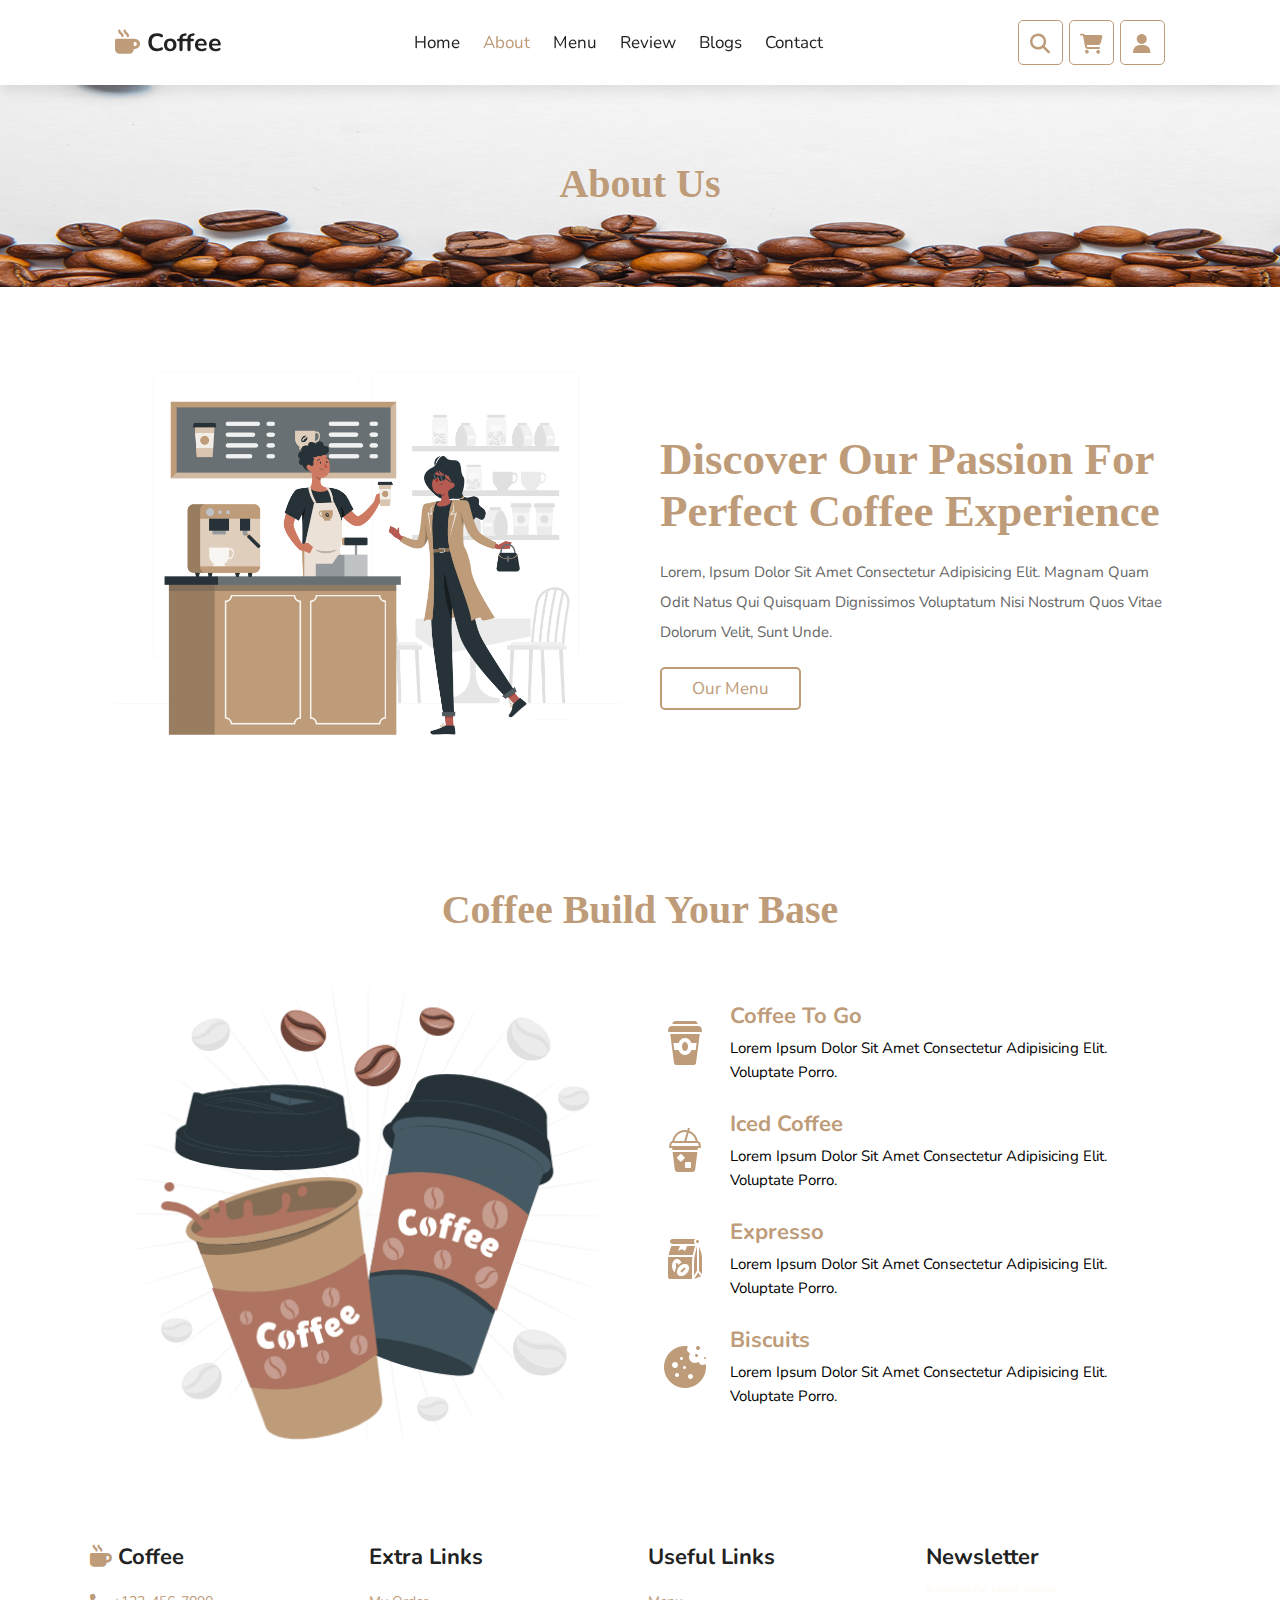
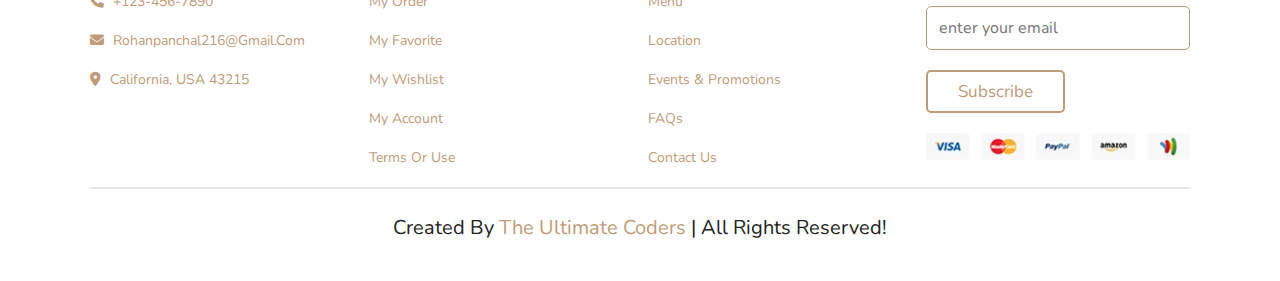
==== about.html @ 5304faed "hjyu" ====
<!DOCTYPE html>
<html lang="en">
<head>
    <meta charset="UTF-8">
    <meta name="viewport" content="width=device-width, initial-scale=1.0">
    <title>Document</title>
    <!-- fontawesome cdn -->
    <link rel="stylesheet" href="https://cdnjs.cloudflare.com/ajax/libs/font-awesome/6.5.1/css/all.min.css">
    <!-- custom css link -->
    <link rel="stylesheet" href="style.css">
</head>
<body>

    <!-- header section starts -->

    <header class="header">

        <a href="home.html" class="logo"> <i class="fas fa-mug-hot"></i> coffee</a>

        <nav class="navbar">
            <a href="home.html">home</a>
            <a href="about.html" class="active">about</a>
            <a href="menu.html">menu</a>
            <a href="review.html">review</a>
            <a href="blogs.html">blogs</a>
            <a href="contact.html">contact</a>
        </nav>

        <div class="icons">
            <div class="fas fa-bars" id="menu-btn"></div>
            <div class="fas fa-search" id="search-btn"></div>
            <div class="fas fa-shopping-cart" id="cart-btn"></div>
            <div class="fas fa-user" id="login-btn"></div>
        </div>

        <form action="" class="search-form">
            <input type="search" name="" id="search-box" placeholder="search here..">
            <label class="fas fa-search"></label>
        </form>

        <!-- shopping cart -->

        <div class="shopping-cart">

            <div class="box">
                <i class="fas fa-trash"></i>
                <img src="images/cart-1.png" alt="">
                <div class="content">
                    <h3>mocha magic</h3>
                    <span class="price">$34.99/=</span>
                    <span class="quantity"> qty: 1</span>
                </div>
            </div>

            <div class="box">
                <i class="fas fa-trash"></i>
                <img src="images/cart-2.png" alt="">
                <div class="content">
                    <h3>mocha magic</h3>
                    <span class="price">$34.99/=</span>
                    <span class="quantity"> qty: 1</span>
                </div>
            </div>

            <div class="box">
                <i class="fas fa-trash"></i>
                <img src="images/cart-3.png" alt="">
                <div class="content">
                    <h3>mocha magic</h3>
                    <span class="price">$34.99/=</span>
                    <span class="quantity"> qty: 1</span>
                </div>
            </div>

            <div class="total">total : $59.99/=</div>
            <a href="javascript:;" class="btn">checkout</a>

        </div>

        <!-- login -->

        <form action="" class="login-form">
            <h3>login form</h3>
            <input type="email" placeholder="Your Email" class="box">
            <input type="password" placeholder="Your Password" class="box">
            <p>forget your password <a href="javascript:;"> click here</a></p>
            <p>don't have an account? <a href="javascript:;"> create now</a></p>
            <input type="submit" value="login" class="btn">
        </form>

    </header>

    <!-- header section ends -->


    <!-- sub heading -->

    <div class="sub-heading">
        <h1>about us</h1>
    </div>

    <!-- end -->

    <!-- about us section starts-->

    <section class="about">

        <div class="image">
            <img src="images/about.png" alt="">
        </div>

        <div class="content">
            <h3>discover our passion for perfect coffee experience</h3>
            <p>Lorem, ipsum dolor sit amet consectetur adipisicing elit. Magnam quam odit natus qui 
                quisquam dignissimos voluptatum nisi nostrum quos vitae dolorum velit, sunt unde.</p>
            <a href="menu.html" class="btn"> our menu</a>    
        </div>

    </section>

    <!-- about us section ends-->

    <!-- coffee base section starts-->

    <section class="base">

        <div class="heading">
            <h3>coffee build your base</h3>
        </div>

        <div class="box-container">

            <div class="image">
                <img src="images/coffee-base.gif" alt="">
            </div>

            <div class="container">

                <div class="item">
                    <div class="icon">
                        <img src="images/base-1.png" alt="">
                    </div>
                    <div class="content">
                        <h3>coffee to go</h3>
                        <p>Lorem ipsum dolor sit amet consectetur adipisicing elit. Voluptate porro.</p>
                    </div>
                </div>

                <div class="item">
                    <div class="icon">
                        <img src="images/base-2.png" alt="">
                    </div>
                    <div class="content">
                        <h3>iced coffee</h3>
                        <p>Lorem ipsum dolor sit amet consectetur adipisicing elit. Voluptate porro.</p>
                    </div>
                </div>

                <div class="item">
                    <div class="icon">
                        <img src="images/base-3.png" alt="">
                    </div>
                    <div class="content">
                        <h3>expresso</h3>
                        <p>Lorem ipsum dolor sit amet consectetur adipisicing elit. Voluptate porro.</p>
                    </div>
                </div>

                <div class="item">
                    <div class="icon">
                        <img src="images/base-4.png" alt="">
                    </div>
                    <div class="content">
                        <h3>biscuits</h3>
                        <p>Lorem ipsum dolor sit amet consectetur adipisicing elit. Voluptate porro.</p>
                    </div>
                </div>

            </div>

        </div>

    </section>










    <!-- coffee base section ends-->



    <!-- footer section starts -->

    <section class="footer">

        <div class="box-container">

            <div class="box">
                <h3><i class="fas fa-mug-hot"></i> coffee</h3>
                <a href="javascript:;" class="links"> <i class="fas fa-phone"></i> +123-456-7890</a>
                <a href="javascript:;" class="links"> <i class="fas fa-envelope"></i> rohanpanchal216@gmail.com</a>
                <a href="javascript:;" class="links"> <i class="fas fa-map-marker-alt"></i> california, USA 43215</a>
            </div>

            <div class="box">
                <h3>extra links</h3>
                <a href="javascript:;">my order</a>
                <a href="javascript:;">my favorite</a>
                <a href="javascript:;">my wishlist</a>
                <a href="javascript:;">my account</a>
                <a href="javascript:;">terms or use</a>
            </div>

            <div class="box">
                <h3>useful links</h3>
                <a href="javascript:;">menu</a>
                <a href="javascript:;">location</a>
                <a href="javascript:;">events & promotions</a>
                <a href="javascript:;">FAQs</a>
                <a href="javascript:;">contact us</a>
            </div>

            <div class="box">
                <h3>newsletter</h3>
                <p>subscribe for latest update</p>
                <form action="">
                    <input type="email" placeholder="enter your email">
                    <input type="submit" value="subscribe" class="btn">
                </form>
                <img src="images/payment.png" class="payment" alt="">
            </div>

        </div>

        <div class="credit"> created by <span>The ultimate coders </span> | all rights reserved! </div>

    </section>

    <!-- footer section ends -->




















    <script src="script.js"></script>

</body>
</html>
---- style.css ----
@import url('https://fonts.googleapis.com/css2?family=Merienda+One&family=Nunito:wght@200;300;400;500;600&display=swap');

:root{
    --color:#be9c79;
    --box-shadow:0 .5rem 1.5rem rgba(0,0,0,.1);
}

*{
    font-family: 'Nunito', sans-serif;
    margin: 0; padding: 0;
    box-sizing: border-box;
    outline: none; border: none;
    text-decoration: none;
    text-transform: capitalize;
    transition: all .2s linear;
}

*::selection{
    background: var(--color);
    color: #fff;
}

html{
    font-size: 62.5%;
    overflow-x: hidden;
    scroll-behavior: smooth;
    scroll-padding-top: 7rem;
}

html::-webkit-scrollbar{
    height: .5rem;
    width: 1rem;
}

html::-webkit-scrollbar-track{
    background: transparent;
}

html::-webkit-scrollbar-thumb{
    background: var(--color);
}

section{
    padding: 3rem 9%;
}

.heading{
    text-align: center;
    margin-bottom: 3rem;
}

.heading h3{
    font-size: 4rem;
    color: var(--color);
    font-family: 'Merienda One', cursive;
}

.sub-heading{
    background: url(images/heading-bg.png) no-repeat;
    background-size: cover;
    background-position: center;
    text-align: center;
    padding-top: 16rem;
    padding-bottom: 8rem;
}

.sub-heading h1{
    color: var(--color);
    font-size: 4rem;
    font-family: 'Merienda One', cursive;
}

.btn{
    margin-top: 1rem;
    display: inline-block;
    padding: .8rem 3rem;
    font-size: 1.7rem;
    border-radius: .5rem;
    border: .2rem solid var(--color);
    color: var(--color);
    cursor: pointer;
}

.btn:hover{
    background: var(--color);
    color: #fff;
}


/* header */

.header{
    position: fixed;
    top: 0; left: 0; right: 0;
    z-index: 1000;
    display: flex;
    align-items: center;
    justify-content: space-between;
    padding: 2rem 9%;
    background: #fff;
    box-shadow: var(--box-shadow);
}

.header .logo{
    font-size: 2.5rem;
    font-weight: bolder;
    color: #222;
}

.header .logo i{
    color: var(--color);
}

.header .navbar a{
    font-size: 1.7rem;
    margin: 0 1rem;
    color: #222;
}

.header .navbar a.active{
    color: var(--color);
}

.header .navbar a:hover{
    color: var(--color);
}

.header .icons div{
    height: 4.5rem;
    width: 4.5rem;
    line-height: 4.5rem;
    border: .1rem solid var(--color);
    color: var(--color);
    border-radius: .5rem;
    font-size: 2rem;
    margin-left: .3rem;
    cursor: pointer;
    text-align: center;
}

.header .icons div:hover{
    background: var(--color);
    color: #fff;
}

#menu-btn{
    display: none;
}

.header .search-form{
    position: absolute;
    top: 110%; right: -110%;
    width: 50rem;
    height: 5rem;
    border-radius: .5rem;
    overflow: hidden;
    display: flex;
    align-items: center;
    background: #fff;
    box-shadow: var(--box-shadow);
}

.header .search-form.active{
    right: 2rem;
    transition: .4s linear;
}

.header .search-form input{
    height: 100%;
    width: 100%;
    background: none;
    text-transform: none;
    font-size: 1.6rem;
    color: var(--color);
    padding: 0 1.5rem;
}

.header .search-form label{
    font-size: 2.2rem;
    padding-right: 1.5rem;
    color: var(--color);
    cursor: pointer;
}

/* end */

/* shopping cart */

.header .shopping-cart{
    position: absolute;
    top: 110%; right: -110%;
    padding: 1rem;
    border-radius: .5rem;
    background: #fff;
    box-shadow: var(--box-shadow);
    width: 35rem;
}

.header .shopping-cart.active{
    right: 2rem;
    transition: .4s linear;
}

.header .shopping-cart .box{
    display: flex;
    align-items: center;
    gap: 1.5rem;
    position: relative;
    margin: 2rem 0;
}

.header .shopping-cart .box img{
    height: 7rem;
}

.header .shopping-cart .box .fa-trash{
    font-size: 2rem;
    position: absolute;
    top: 50%; right: 2rem;
    cursor: pointer;
    color: #666;
    transform: translateY(-50%);
}

.header .shopping-cart .box .fa-trash:hover{
    color: var(--color);
}

.header .shopping-cart .box .content h3{
    color: var(--color);
    font-size: 1.7rem;
    padding-bottom: 1rem;
}

.header .shopping-cart .box .content span{
    color: #666;
    font-size: 1.6rem;
}

.header .shopping-cart .box .content .quantity{
    padding-left: 1rem;
}

.header .shopping-cart .total{
    font-size: 2.5rem;
    padding: 1rem 0;
    text-align: center;
    color: var(--color);
}

.header .shopping-cart .btn{
    display: block;
    text-align: center;
    margin: 1rem;
}

/* end */

/* login */

.header .login-form{
    position: absolute;
    top: 110%; right: -110%;
    width: 35rem;
    background: #fff;
    box-shadow: var(--box-shadow);
    padding: 2rem;
    border-radius: .5rem;
    text-align: center;
}

.header .login-form.active{
    right: 2rem;
    transition: .4s linear;
}

.header .login-form h3{
    font-size: 2.5rem;
    text-transform: uppercase;
    color: var(--color);
}

.header .login-form .box{
    width: 100%;
    margin: .7rem 0;
    background: none;
    border: .1rem solid var(--color);
    border-radius: .5rem;
    padding: 1rem;
    font-size: 1.6rem;
    color: var(--color);
    text-transform: none;
}

.header .login-form p{
    font-size: 1.4rem;
    padding: .5rem 0;
    color: #666;
}

.header .login-form p a{
    color: var(--color);
    text-decoration: underline;
}

.header .login-form .btn{
    background: none;
}

.header .login-form .btn:hover{
    background: var(--color);
}

/* end */

/* home */

.home{
    background: url("images/home-bg.png") no-repeat;
    background-size: cover;
    background-position: center;
    min-height: 95vh;
    display: flex;
    align-items: center;
}

.home .content{
    width: 55rem;
    text-align: center;
}

.home .content h3{
    font-size: 6rem;
    color: var(--color);
    font-family: 'Merienda One', cursive;
}

.home .content p{
    padding: 1rem 0;
    font-size: 1.6rem;
    color: #222;
    line-height: 2;
}

.home .content .btn{
    color: #fff;
}

/* end */

/* banner */

.banner-container{
    display: grid;
    grid-template-columns: repeat(auto-fit, minmax(32rem, 1fr));
    gap: 1.5rem;
}

.banner-container .banner{
    position: relative;
    height: 25rem;
    overflow: hidden;
    border-radius: .5rem;
}

.banner-container .banner img{
    height: 100%;
    width: 100%;
    object-fit: cover;
}

.banner-container .banner:hover img{
    transform: scale(1.1);
}

.banner-container .banner .content{
    position: absolute;
    top: 50%;
    left: 2rem;
    transform: translateY(-50%);
}

.banner-container .banner .content span{
    font-size: 1.5rem;
    color: #666;
}

.banner-container .banner .content h3{
    color: #222;
    padding-top: .5rem;
    font-size: 2rem;
}

/* end */

/* offer */

.offer .box-container{
    display: grid;
    grid-template-columns: repeat(auto-fit, minmax(25rem, 1fr));
    gap: 1.5rem;
    align-items: flex-start;
}

.offer .box-container .box{
    text-align: center;
}

.offer .box-container .box img{
    height: 10rem;
    margin-bottom: .5rem;
}

.offer .box-container .box h3{
    font-size: 2rem;
    color: var(--color);
    margin: 1rem 0;
}

.offer .box-container .box p{
    line-height: 2;
    font-size: 1.5rem;
    color: #666;
}

/* end */

/* about us */

.about{
    display: flex;
    align-items: center;
    flex-wrap: wrap;
    gap: 4rem;
}

.about .image{
    flex: 1 1 40rem;
}

.about .image img{
    width: 100%;
}

.about .content{
    flex: 1 1 40rem;
}

.about .content h3{
    font-size: 4.5rem;
    color: var(--color);
    font-family: 'Merienda One', cursive;
    padding-bottom: 1rem;
}

.about .content p{
    padding: 1rem 0;
    line-height: 2;
    font-size: 1.5rem;
    color: #666;
}

/* about us end */

/* coffee base */

.base .box-container{
    display: flex;
    align-items: center;
    flex-wrap: wrap;
    gap: 4rem;
}

.base .box-container .image{
    flex: 1 1 40rem;
}

.base .box-container .image img{
    width: 100%;
}

.base .box-container .container{
    flex: 1 1 40rem;
    display: flex;
    flex-direction: column;
}

.base .box-container .container .item{
    display: flex;
    align-items: center;
    margin-bottom: 2rem;
}

.base .box-container .container .item .content{
    margin-left: 2rem;
}

.base .box-container .container .item .content h3{
    font-size: 2.2rem;
    color: var(--color);
}

.base .box-container .container .item .content p{
    margin: .5rem 0;
    font-size: 1.5rem;
    line-height: 1.6;
}

/* end */

/* menu */

.menu .box-container{
    display: grid;
    grid-template-columns: repeat(auto-fit, minmax(30rem, 1fr));
    gap: 1.5rem;
}

.menu .box-container .box{
    text-align: center;
    padding: 2rem;
    border: .2rem solid rgba(0,0,0,.1);
    margin-top: 5rem;
}

.menu .box-container .box .image{
    padding-bottom: 2.5rem;
    margin-top: -6rem;
}

.menu .box-container .box .image img{
    height: 25rem;
}

.menu .box-container .box .content h3{
    color: #222;
    font-size: 2.5rem;
}

.menu .box-container .box .content .stars{
    padding: 1.5rem;
}

.menu .box-container .box .content .stars i{
    color: gold;
    font-size: 2.5rem;
    margin-bottom: .5rem;
}

.menu .box-container .box .content .price{
    color: var(--color);
    font-size: 2.5rem;
    margin-bottom: .5rem;
}

.menu .box-container .box .content .price span{
    text-decoration: line-through;
    font-weight: lighter;
    color: #222;
    font-size: 1.5rem;
}

.menu .box-container .box .icons a{
    height: 5rem;
    width: 5rem;
    line-height: 5rem;
    font-size: 2rem;
    border: .1rem solid var(--color);
    color: var(--color);
    margin: .3rem;
}

.menu .box-container .box .icons a:hover{
    background: var(--color);
    color: #fff;
}

/* end */

/* review */

.review .box-container{
    display: grid;
    grid-template-columns: repeat(auto-fit, minmax(30rem, 1fr));
    gap: 1.5rem;
}

.review .box-container .box{
    border: .1rem solid rgba(0,0,0,.2);
    border-radius: .5rem;
    box-shadow: var(--box-shadow);
    text-align: center;
    padding: 3rem 2rem;
}

.review .box-container .box .image{
    display: flex;
    justify-content: center;
    align-items: center;
    gap: 2rem;
}

.review .box-container .box .image .user{
    height: 9rem;
    width: 9rem;
    border-radius: 50%;
    object-fit: cover;
}

.review .box-container .box h3{
    padding: 1rem 0;
    font-size: 2rem;
    color: var(--color);
}

.review .box-container .box h4{
    font-size: 1.4rem;
    color: #222;
}

.review .box-container .box .stars{
    margin-top: 1.2rem;
}

.review .box-container .box .stars i{
    font-size: 1.5rem;
    color: gold;
}

.review .box-container .box p{
    font-size: 1.5rem;
    line-height: 1.8;
    color: #666;
    padding-top: 1.5rem;
}

/* end */

/* blog */

.blog .box-container{
    display: grid;
    grid-template-columns: repeat(auto-fit, minmax(30rem, 1fr));
    gap: 1.5rem;
}

.blog .box-container .box{
    border: .1rem solid rgba(0,0,0,.1);
    border-radius: 1rem;
}

.blog .box-container .box .image{
    height: 25rem;
    width: 100%;
    overflow: hidden;
    border-radius: 1rem 1rem 0 0;
}

.blog .box-container .box .image img{
    height: 100%;
    width: 100%;
    object-fit: cover;
}

.blog .box-container .box:hover .image img{
    transform: scale(1.2);
}

.blog .box-container .box .content{
    padding: 2rem 2.5rem;
}

.blog .box-container .box .content .icons{
    padding-bottom: 1rem;
    margin-bottom: 1rem;
    display: flex;
    align-items: center;
    justify-content: space-between;
}

.blog .box-container .box .content .icons a{
    font-size: 1.4rem;
    color: #666;
}
.blog .box-container .box .content .icons a:hover{
    color: var(--color);
}

.blog .box-container .box .content .icons a i{
    color: var(--color);
    padding-right: .5rem;
}

.blog .box-container .box .content h3{
    font-size: 2.2rem;
    color: #222;
}

.blog .box-container .box .content p{
    font-size: 1.4rem;
    color: #666;
    line-height: 2;
    padding: 1rem 0;
}

/* end */

/* contact */

.contact .row{
    display: flex;
    flex-wrap: wrap;
    gap: 1.5rem;
    margin-top: 2rem;
}

.contact .row form{
    padding: 2rem;
    border: .1rem solid rgba(0,0,0,.1);
    flex: 1 1 40rem;
    border-radius: .5rem;
}

.contact .row form h3{
    font-size: 2.5rem;
    padding-bottom: 1rem;
    color: var(--color);
}

.contact .row form .inputBox{
    display: flex;
    justify-content: space-between;
    flex-wrap: wrap;
}

.contact .row form .inputBox input{
    width: 49%;
}

.contact .row form .inputBox .box,
.contact .row form textarea{
    padding: 1rem 1.2rem;
    font-size: 1.6rem;
    border: .1rem solid rgba(0,0,0,.1);
    color: #222;
    text-transform: none;
    margin: .7rem 0;
    border-radius: .5rem;
}

.contact .row form textarea{
    width: 100%;
    height: 15rem;
    resize: none;
}

.contact .row form .btn{
    background: none;
}

.contact .row form .btn:hover{
    background: var(--color);
}

.contact .row .map{
    flex: 1 1 40rem;
}

/* end */


/* footer */

.footer{
    padding: 3rem 7%;
    color: #fff8f2;
}

.footer .box-container{
    display: grid;
    grid-template-columns: repeat(auto-fit, minmax(25rem, 1fr));
    gap: 1.5rem;
}

.footer .box-container .box h3{
    font-size: 2.2rem;
    color: #222;
    padding: 1rem 0;
}

.footer .box-container .box h3 i{
    color: var(--color);
}

.footer .box-container .box a{
    font-size: 1.4rem;
    color: var(--color);
    padding: 1rem 0;
    display: block;
}

.footer .box-container .box a:hover{
    text-decoration: underline;
}

.footer .box-container .box a i{
    padding-right: .5rem;
}

.footer .box-container .box form input[type="email"]{
    width: 100%;
    padding: 1rem 1.2rem;
    font-size: 1.6rem;
    color: #222;
    margin: 1rem 0;
    border: .1rem solid var(--color);
    border-radius: .5rem;
    text-transform: none;
}

.footer .box-container .box form .btn{
    background: none;
}

.footer .box-container .box form .btn:hover{
    background: var(--color);
}

.footer .box-container .box .payment{
    width: 100%;
    margin-top: 2rem;
}

.footer .credit{
    text-align: center;
    color: #222;
    margin-top: 1rem;
    padding: 1rem;
    font-size: 2rem;
    padding-top: 2.5rem;
    border-top: .2rem solid rgba(0,0,0,.1);
}

.footer .credit span{
    color: var(--color);
}

/* end */





/* media query*/

@media (max-width:991px){

    html{
        font-size: 55%;
    }

    .header{
        padding: 2rem;
    }

    section{
        padding: 3rem;
    }

}

@media (max-width:768px){

    #menu-btn{
        display: inline-block;
    }

    .header .navbar{
        position: absolute;
        top: 110%; right: -110%;
        width: 30rem;
        box-shadow: var(--box-shadow);
        background: #fff;
        border-radius: .5rem;
    }

    .header .navbar.active{
        right: 2rem;
        transition: .4s linear;
    }

    .header .navbar a{
        font-size: 2rem;
        margin: 2rem 2.5rem;
        display: block;
    }

    .home{
        background-position: left;
        justify-content: center;
    }

    .home .content h3{
        font-size: 4rem;
    }

}

@media (max-width:450px){
    html{
        font-size: 50%;
    }
}
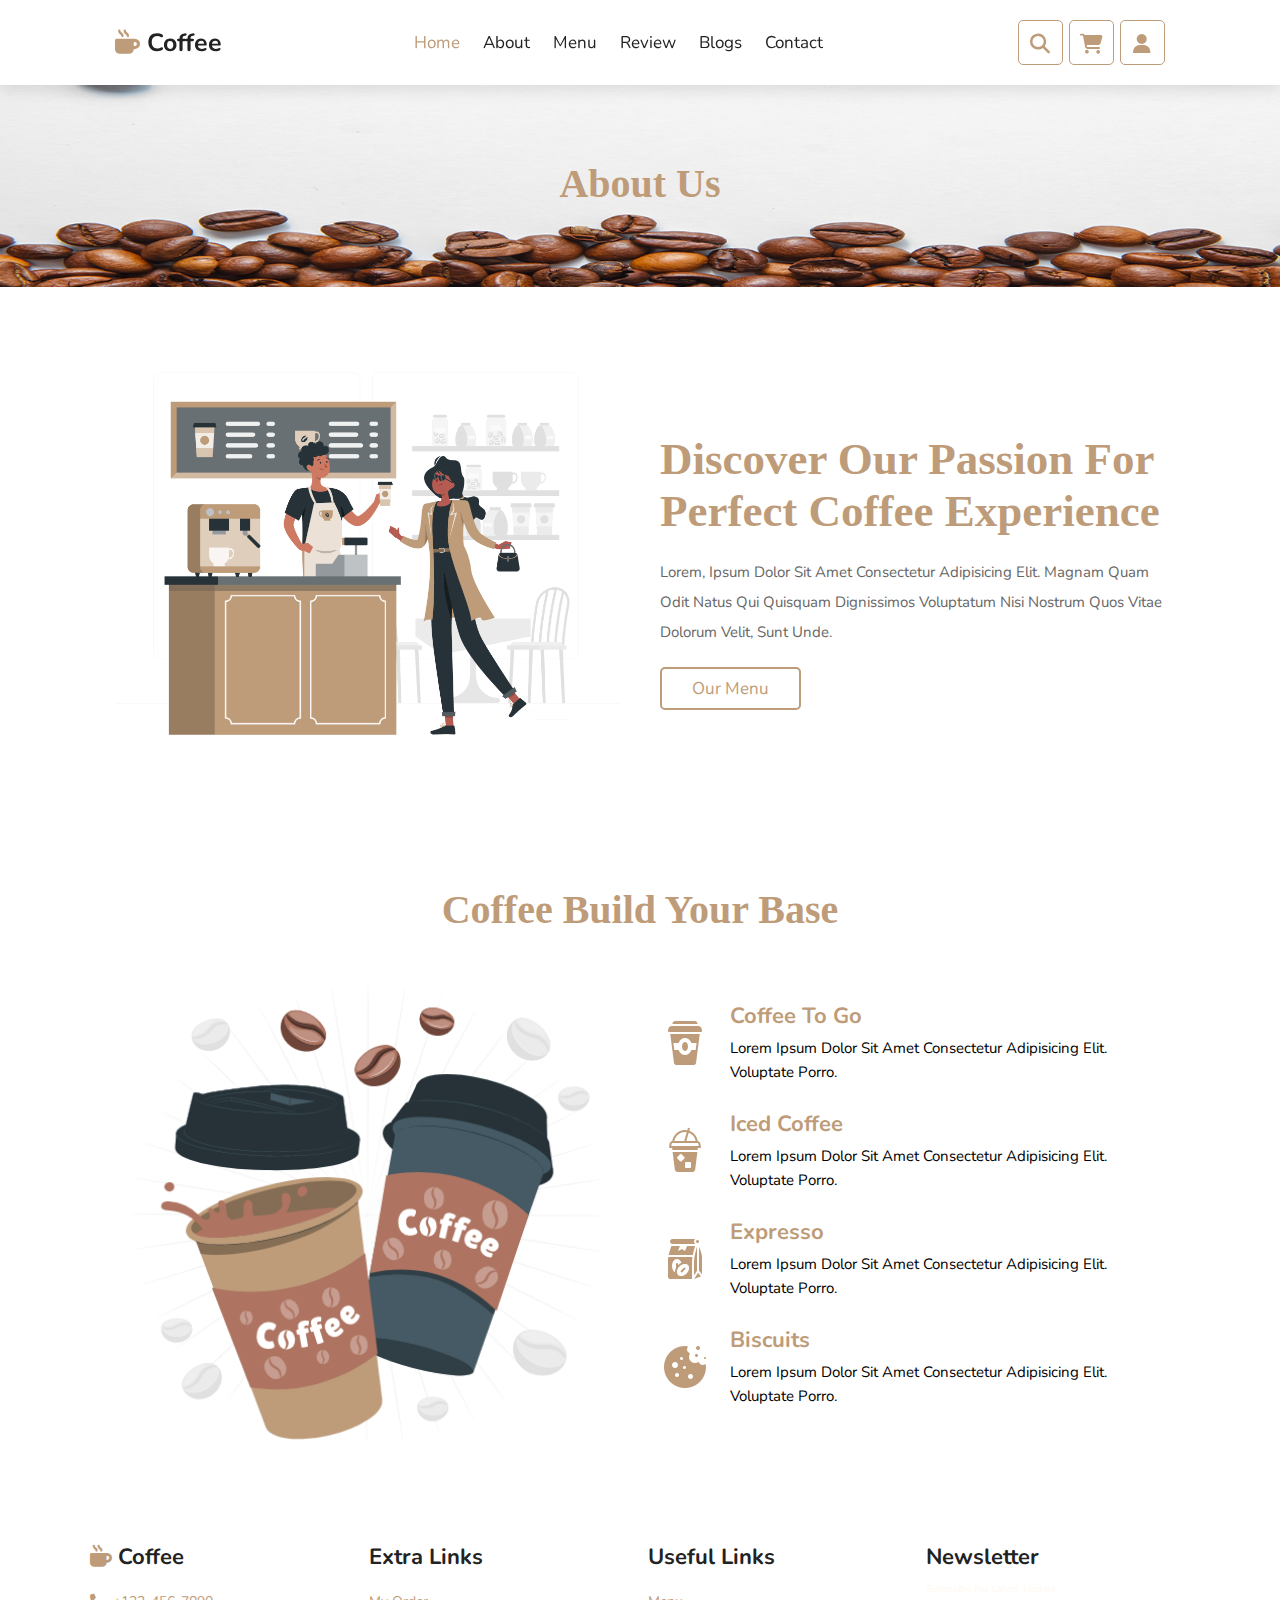
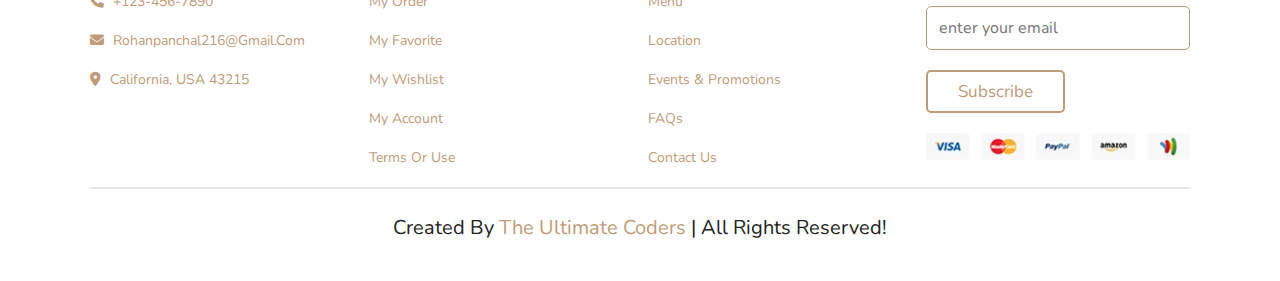
==== commit af9cf73e: "wed" ====
--- a/about.html
+++ b/about.html
@@ -18,8 +18,8 @@
         <a href="home.html" class="logo"> <i class="fas fa-mug-hot"></i> coffee</a>
 
         <nav class="navbar">
-            <a href="home.html">home</a>
-            <a href="about.html" class="active">about</a>
+            <a href="home.html"  class="active">home</a>
+            <a href="about.html">about</a>
             <a href="menu.html">menu</a>
             <a href="review.html">review</a>
             <a href="blogs.html">blogs</a>
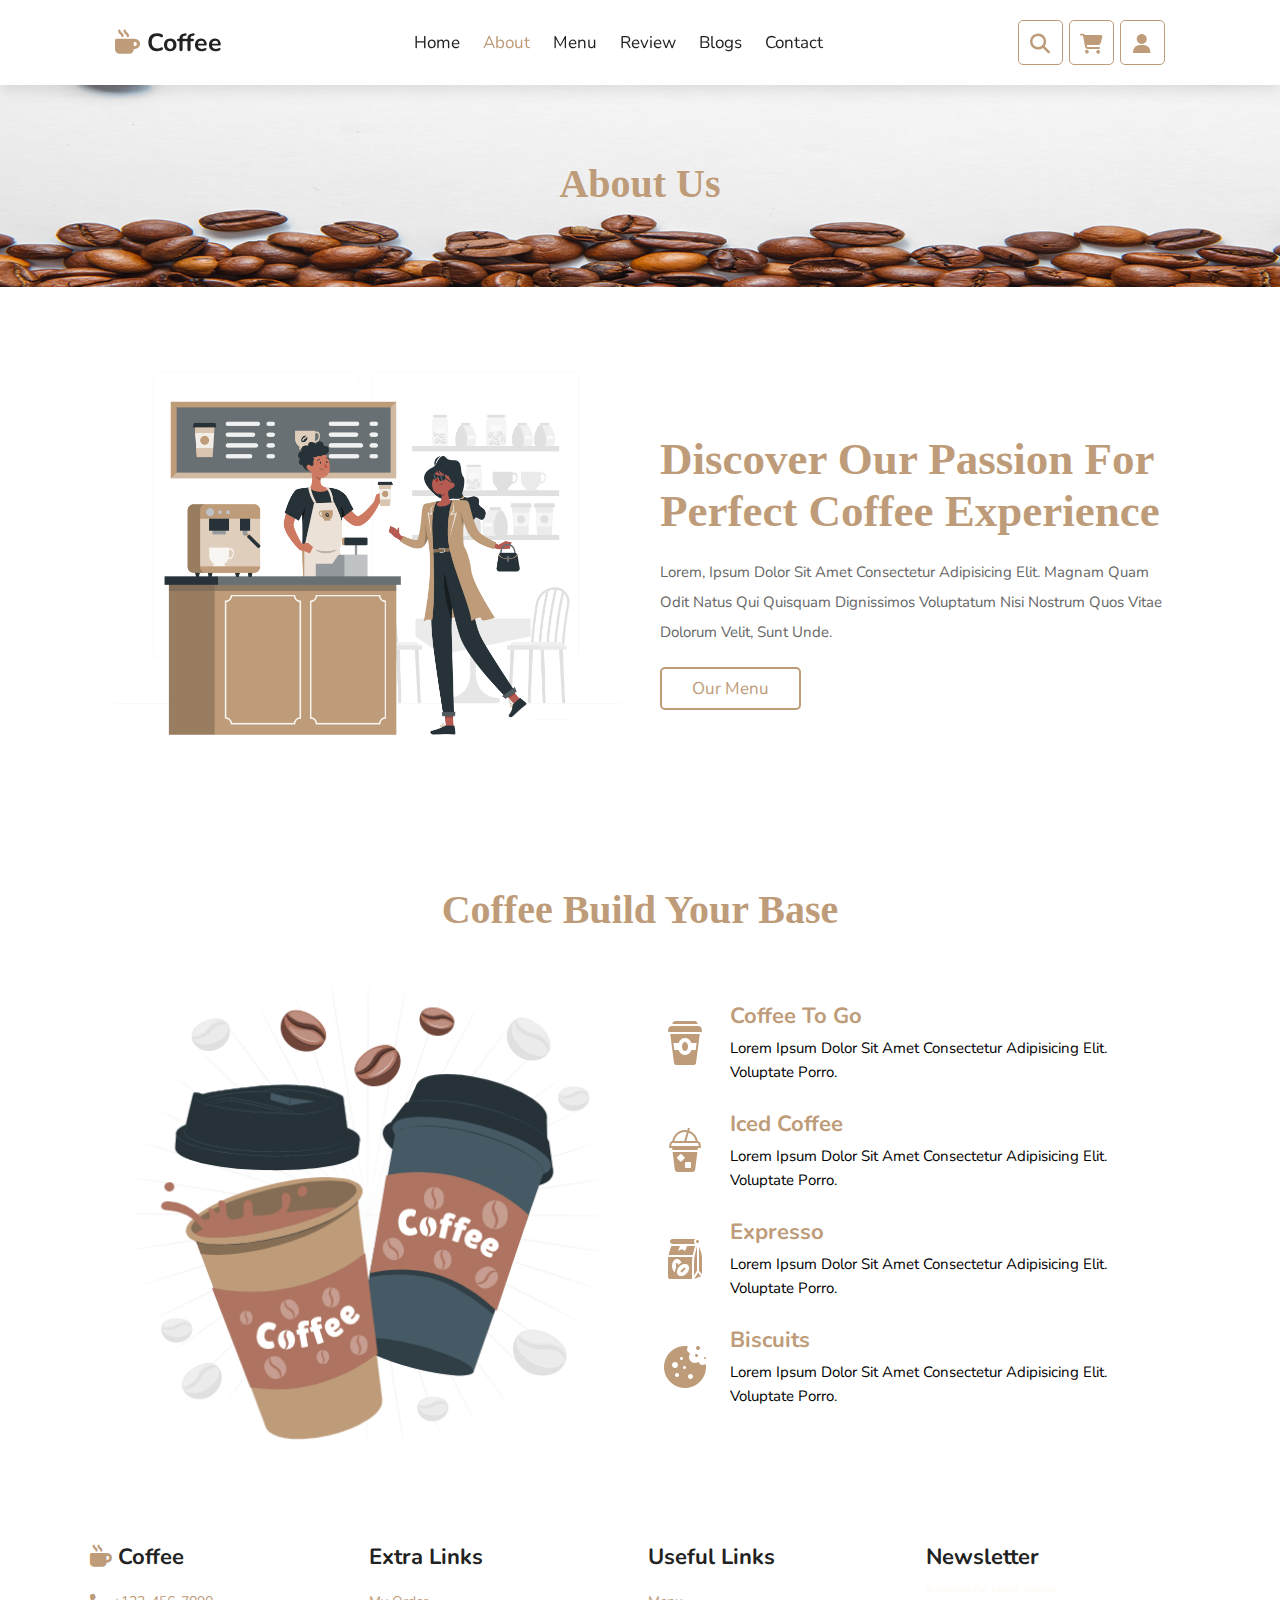
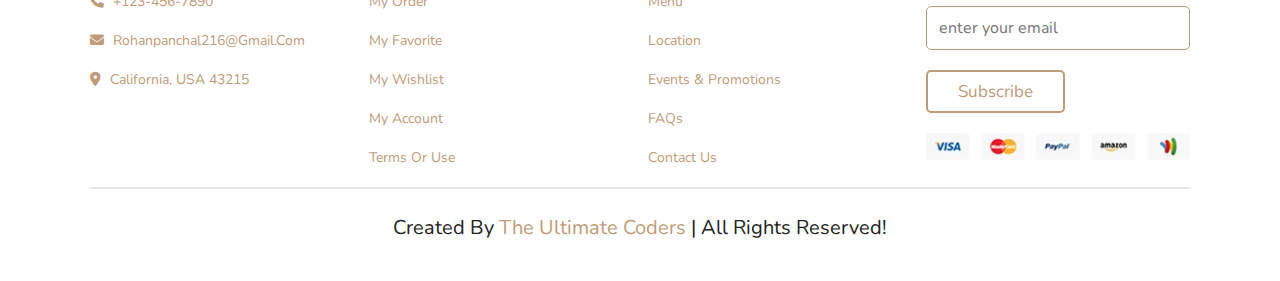
==== commit a3689786: "okk" ====
--- a/about.html
+++ b/about.html
@@ -18,8 +18,8 @@
         <a href="home.html" class="logo"> <i class="fas fa-mug-hot"></i> coffee</a>
 
         <nav class="navbar">
-            <a href="home.html"  class="active">home</a>
-            <a href="about.html">about</a>
+            <a href="home.html" >home</a>
+            <a href="about.html" class="active">about</a>
             <a href="menu.html">menu</a>
             <a href="review.html">review</a>
             <a href="blogs.html">blogs</a>
